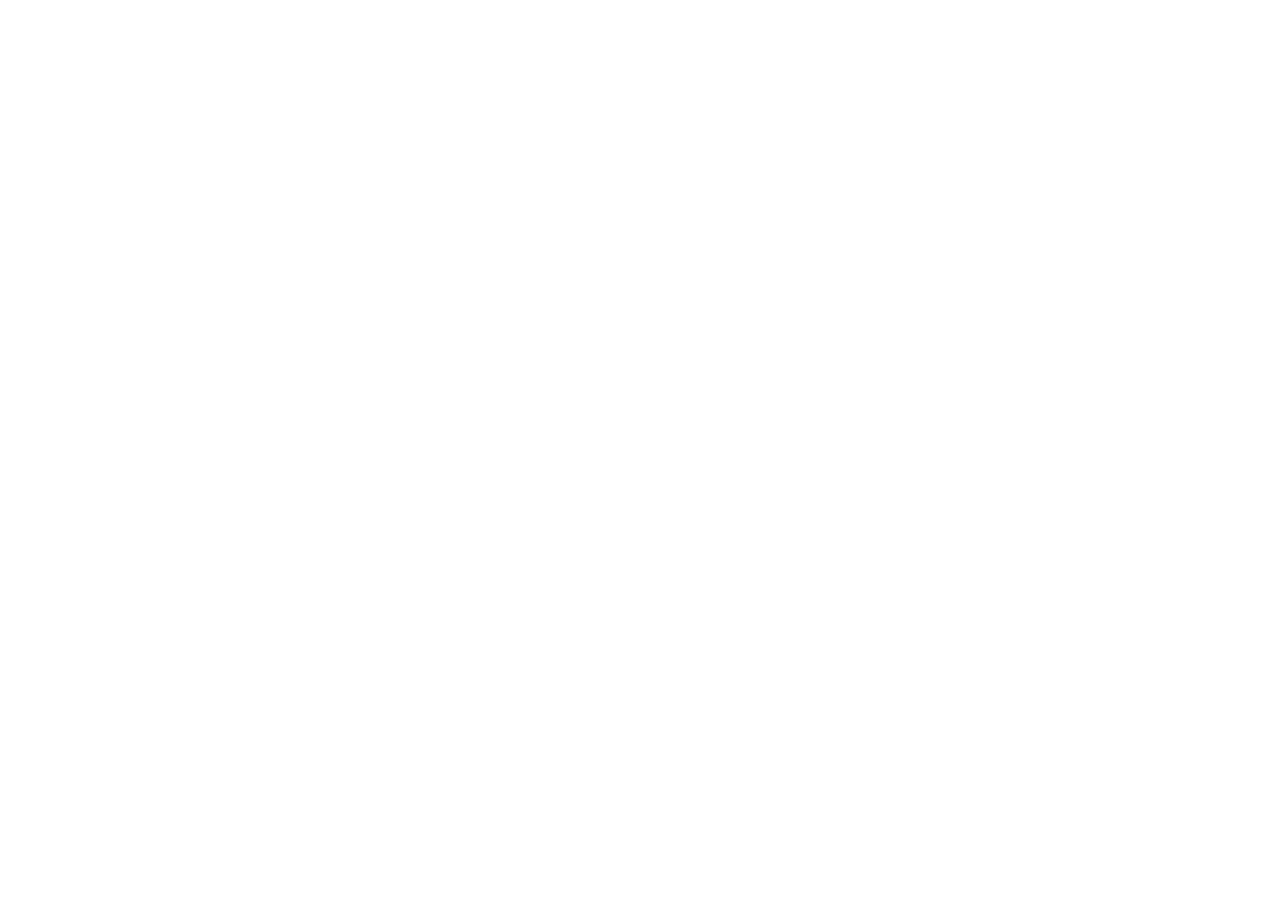
==== new/index.html @ 4222da6b "add novo projeto feito solo" ====
<!DOCTYPE html>
<html lang="pt-br">
<head>
    <meta charset="UTF-8">
    <meta name="viewport" content="width=device-width, initial-scale=1.0">
    <title>Projeto Login</title>
    <link rel="stylesheet" href="../new/estilos/style.css">
</head>
<body>
    
</body>
</html>
---- new/estilos/style.css ----
@charset "UTF-8";

/* Mobile First */

/* Verde: #49a09d */
/* Lilás: #5f2c82 */

* {
    font-family: system-ui, -apple-system, BlinkMacSystemFont, 'Segoe UI', Roboto, Oxygen, Ubuntu, Cantarell, 'Open Sans', 'Helvetica Neue', sans-serif;
    margin: 0px;
    padding: 0px;
    box-sizing: border-box;
}
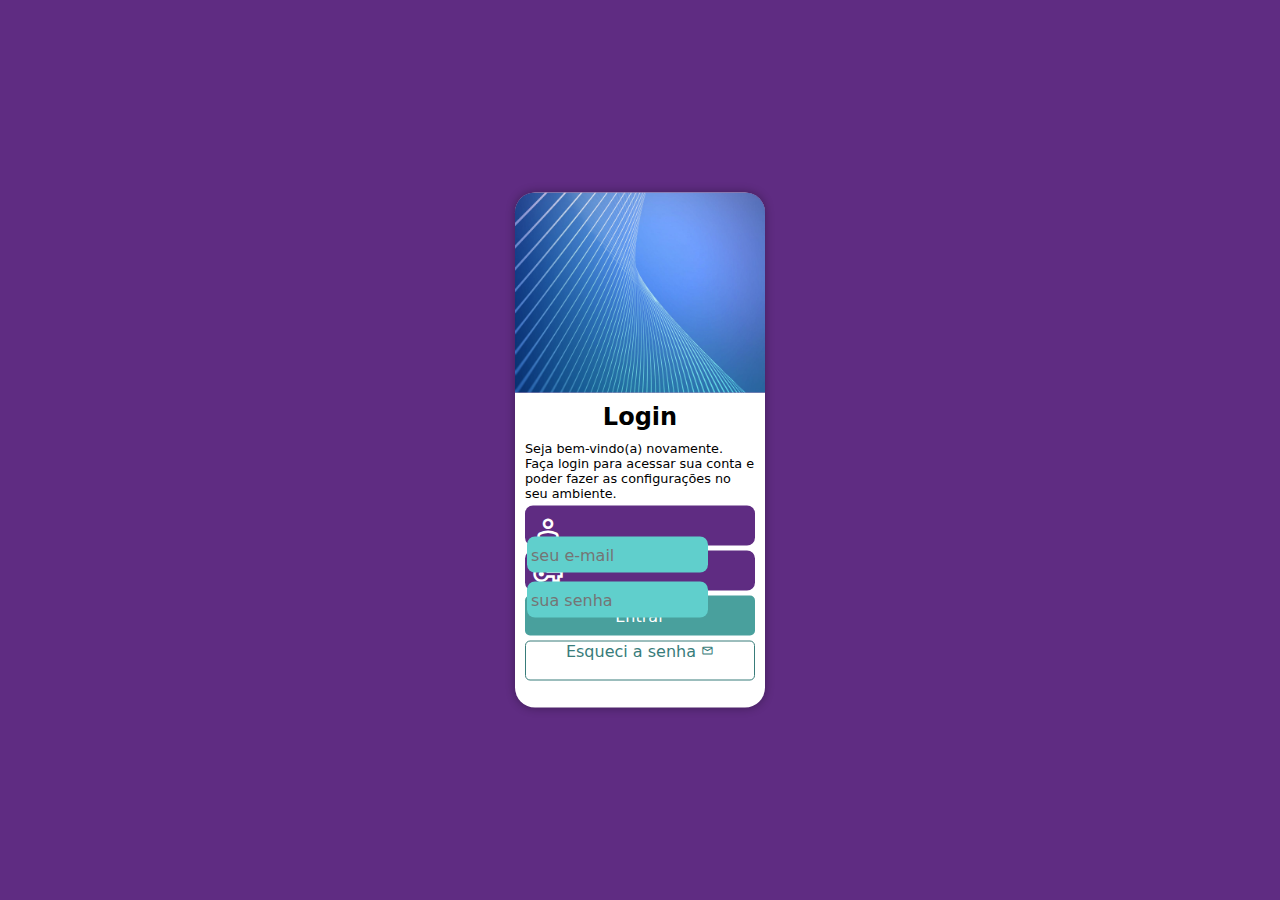
==== commit 385a7ac7: "mobile first finalizado" ====
--- a/new/index.html
+++ b/new/index.html
@@ -4,9 +4,43 @@
     <meta charset="UTF-8">
     <meta name="viewport" content="width=device-width, initial-scale=1.0">
     <title>Projeto Login</title>
+    <link rel="stylesheet" href="https://fonts.googleapis.com/css2?family=Material+Symbols+Outlined:opsz,wght,FILL,GRAD@20..48,100..700,0..1,-50..200" />
     <link rel="stylesheet" href="../new/estilos/style.css">
 </head>
 <body>
-    
+    <main>
+        <section id="login">
+            <div id="imagem">
+                
+            </div>
+            
+            <div id="formulario">
+                <h1>Login</h1>
+                <p>
+                    Seja bem-vindo(a) novamente. Faça login para acessar sua conta e poder fazer as configurações no seu ambiente.
+                </p>
+                <form action="login.php" method="post" autocomplete="on">
+                    <div class="campo">
+                        <span class="material-symbols-outlined">
+                            person
+                            </span>
+                        <input type="email" name="login" id="ilogin" required autocomplete="email" placeholder="seu e-mail">
+                        <label for="ilogin">Login</label>
+                    </div>
+                    <div class="campo">
+                        <span class="material-symbols-outlined">
+                            vpn_key
+                            </span>
+                        <input type="password" name="senha" id="isenha" required autocomplete="current-password" placeholder="sua senha">
+                        <label for="isenha">Senha</label>
+                    </div>
+                    <input type="submit" value="Entrar" id="entrar">
+                    <a href="esqueci.html" class="botao">Esqueci a senha <span class="material-symbols-outlined" id="mail">
+                        mail
+                        </span></a>
+                </form>
+            </div>
+        </section>
+    </main>
 </body>
 </html>--- a/new/estilos/style.css
+++ b/new/estilos/style.css
@@ -5,9 +5,136 @@
 /* Verde: #49a09d */
 /* Lilás: #5f2c82 */
 
+:root {
+    --cor-lilas-fundo: #5f2c82;
+    --cor-verde-principal: #49a09d;
+    --cor-verde-escuro: #387c7a;
+
+}
+
 * {
     font-family: system-ui, -apple-system, BlinkMacSystemFont, 'Segoe UI', Roboto, Oxygen, Ubuntu, Cantarell, 'Open Sans', 'Helvetica Neue', sans-serif;
     margin: 0px;
     padding: 0px;
     box-sizing: border-box;
+}
+
+body, html {
+    background-color: var(--cor-lilas-fundo);
+    height: 100vh;
+    width: 100vw;
+}
+
+main {
+    position: relative;
+    width: 100vw;
+    height: 100vh;
+}
+
+section#login {
+    position: absolute;
+    background-color: white;
+    width: 250px;
+    height: 515px;
+    top: 50%;
+    left: 50%;
+    transform: translate(-50%, -50%);
+    border-radius: 20px;
+    overflow: hidden;
+    box-shadow: 0px 0px 10px rgba(0, 0, 0, 0.329);
+}
+
+main div#imagem {
+    background: var(--cor-lilas-fundo) url(../imagens/tela-login.jpg) no-repeat center center;
+    background-size: cover;
+    height: 200px;
+}
+
+main div#formulario {
+    display: block;
+    padding: 10px;
+}
+
+main div#formulario h1 {
+    text-align: center;
+    font-size: 1.5em;
+    padding-bottom: 10px;
+}
+
+main div#formulario p {
+    font-size: 0.8em;
+}
+
+form div.campo {
+    display: block;
+    background-color: var(--cor-lilas-fundo);
+    border-radius: 8px;
+    border: 2px solid var(--cor-lilas-fundo);
+    width: 100%;
+    height: 40px;
+    margin: 5px 0px;
+
+}
+
+form div.campo input {
+    background-color: #60cfcc;
+    padding: 4px;
+    border-radius: 8px;
+    border: 0px;
+    font-size: 1em;
+    width: calc(100% - 45px);
+    height: 100%;
+    transform: translateY(-13px);
+}
+
+form div.campo input:focus {
+    background-color: white;
+}
+
+form div.campo label {
+    display: none;
+}
+
+form div.campo span {
+    color: white;
+    font-size: 2em;
+    width: 40px;
+    padding: 5px;
+}
+
+form input#entrar {
+    display: block;
+    width: 100%;
+    height: 40px;
+    font-size: 1em;
+    background-color: var(--cor-verde-principal);
+    border: none;
+    border-radius: 5px;
+    color: white;
+}
+
+form input#entrar:hover {
+    background-color: var(--cor-verde-escuro);
+    cursor: pointer;
+}
+
+form a.botao {
+    display: block;
+    text-align: center;
+    background-color: white;
+    color: var(--cor-verde-escuro);
+    margin: 5px 0px;
+    height: 40px;
+    width: 100%;
+    border-radius: 5px;
+    border: 1px solid var(--cor-verde-escuro);
+    text-decoration: none;
+}
+
+form a.botao:hover {
+    background-color: var(--cor-verde-principal);
+}
+
+form span#mail {
+    font-size: 0.8em;
 }